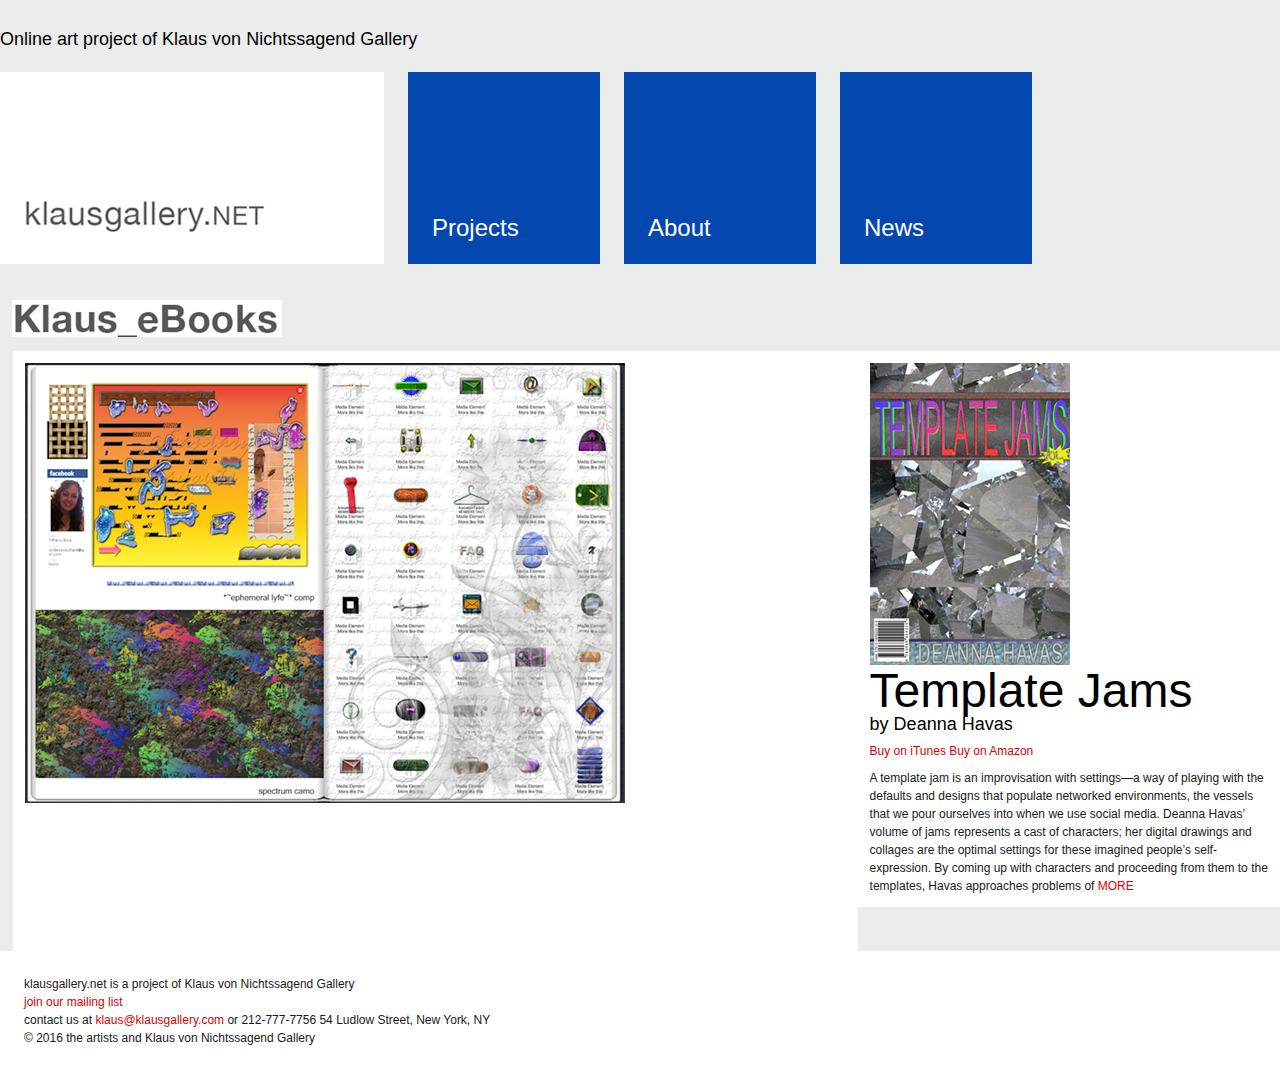
==== unit_9/index.html @ 48684aa6 "final project" ====
<!DOCTYPE html>
<html>

<head>
	<title>klausgallery.net</title>
	<link rel="stylesheet" type="text/css" href="css/reset.css">
	<link rel="stylesheet" type="text/css" href="css/style.css">
	<meta name="viewport" content="width=device-width, initial-scale=1">
</head>

<body>
	<header class="clearfix">
		<h3>Online art project of Klaus von Nichtssagend Gallery</h3><br><br>
		<div id="logo">
			<img src="images/netlogo.jpg">
		</div>
		<nav >	
				<a id="project" href="#">Projects</a>
				<a id="about" href="#">About</a>
				<a id="news" href="#">News</a>
		</nav>

		<div id="ebooks">
			<img src="images/ebookslogo.jpg">
		</div>

	</header>	

<section class="main">

	<aside class="picture">
		<img src="images/jams.png">
	</aside>

	<article class="book" class="clearfix">

		<img src="images/templatejamscov.jpg"><br>

		<h1>Template Jams</h1>
		<h3>by Deanna Havas</h3><br>

		<a href="#">Buy on iTunes</a>
		<a href="r#">Buy on Amazon</a><br><br>

		<p>A template jam is an improvisation with settings—a way of playing with the defaults and designs that populate networked environments, the vessels that we pour ourselves into when we use social media. Deanna Havas’ volume of jams represents a cast of characters; her digital drawings and collages are the optimal settings for these imagined people’s self-expression. By coming up with characters and proceeding from them to the templates, Havas approaches problems of <a href="#">MORE</a></p>
	
	</article>

</section>

	<footer>

		<p>klausgallery.net is a project of Klaus von Nichtssagend Gallery<p>
		<a href="http://klausgallery.com/about-the-gallery/contact/">join our mailing list</a>
		<p>contact us at <a href="mailto:klaus@klausgallery.com">klaus@klausgallery.com</a> or 212-777-7756
		54 Ludlow Street, New York, NY</p>
		<p>&copy 2016 the artists and Klaus von Nichtssagend Gallery<p>

	</footer>

</body>


</html>
---- unit_9/css/style.css ----
* {
	padding: 0;
	margin: 0;
	box-sizing: border-box;
}

@import url(https://fonts.googleapis.com/css?family=Karla);
@import url(https://fonts.googleapis.com/css?family=Raleway:300);
@import url(https://fonts.googleapis.com/css?family=Arimo);
@import url(https://fonts.googleapis.com/css?family=Oxygen:300);
@import url(https://fonts.googleapis.com/css?family=Nunito:300);



body {
	background-color: #eaedec;
	font-family: 'Arimo', sans-serif;
	font-size: 12px;
	width: 100%;

}

h1, h2, h3 {
	font-weight: 100;
}

h1{
	font-family: 'Arial';
	font-size: 4em;
}

h2 {
	font-size: 3em;
}

h3{
	font-size: 1.5em;
}

a {
	color: #dd0000;
	text-decoration: none;
}

header {
	padding: 30px 0 0 0;
	margin-left: auto;
	margin-right: auto;
	width: 100%;
}

nav {
	font-family: 'Arimo', sans-serif;
	font-size: 2em;
	height: 8em;
	width: 70%;
	float: left;
}

nav a {
	color: white;
	background-color: #0348af;
	text-decoration: none;
	text-align: left;
	display: block;
	float: left;
	width: 8em;
	height: 8em;
	padding: 6em 0em .5em 1em;
	margin-left: 1em;
}

a:hover {
	background-color: #3f3f3f;
}

p {
	color: #191919;
	line-height: 1.5em;
}


aside {
	background-color: white;
	padding: 1em;
	height: 50em;
	margin: 0em 0 0 1%;
	width: 66%;
	float: left;

}

article {
	background-color: white;
	padding: 1em;
	width: 33%;
	float: right;

}

footer {
	background-color: white;
	padding: 2em;
	clear: both;
}

img {
	max-width: 100%;
}

.clearfix:after {
	visibility; hidden;
	display: block;
	content: " ";
	clear: both;
	height: 0;
	font-size: 0;
}

#picture img{
	width: 500px;
}

#logo {
	width: 30%;
	float: left;
	height: 16em;
	padding: 10em 0em .5em 2em;
	background-color: white;
}

#ebooks {
	width: 25%;
	float: left;
	padding: 3em 0em 1em 1em;
}

#book img {
		width: 15%;
	}


@media only screen and (max-width: 786px) {
#picture, #book {
	float: none;
	width: auto;
	}

#picture img {
		width: 320px;
	}

#book img {
		width: 50px;
	}

}
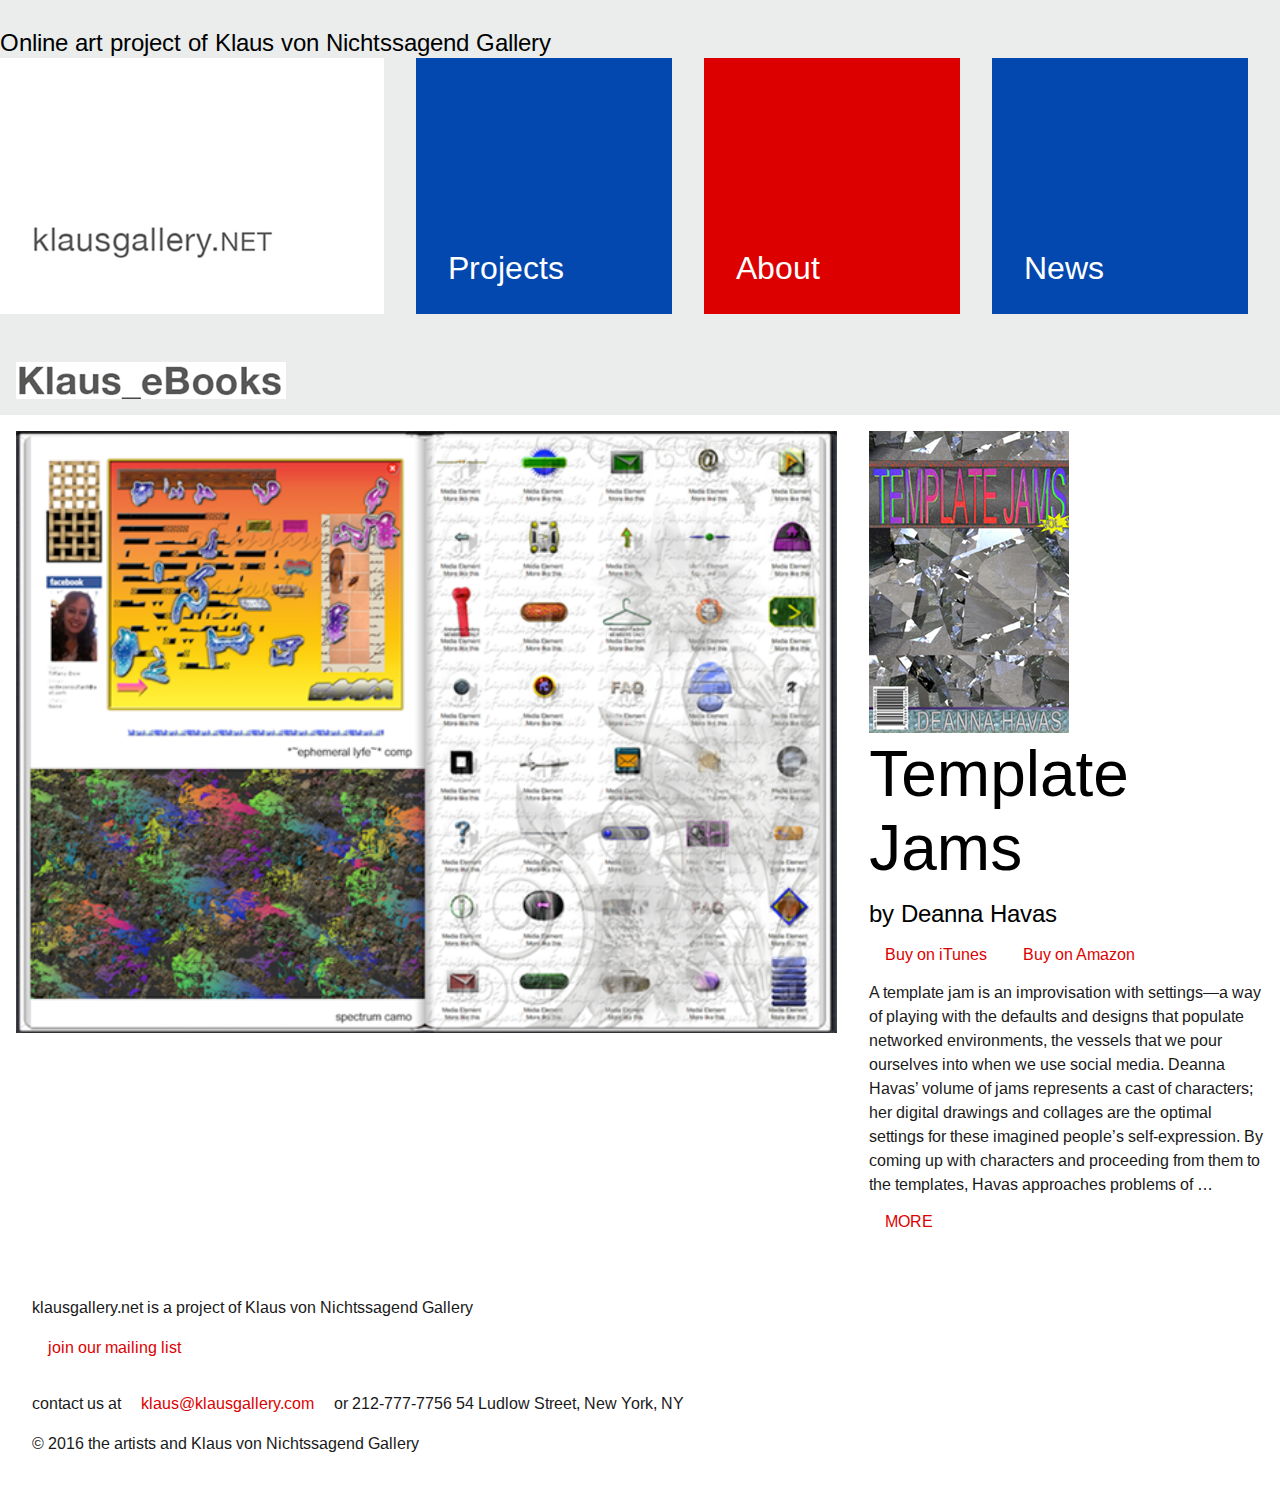
==== commit 6af45b20: "Merge pull request #1 from jhumbrac/patch-1" ====
--- a/unit_9/index.html
+++ b/unit_9/index.html
@@ -1,55 +1,40 @@
 <!DOCTYPE html>
 <html>
-
 <head>
 	<title>klausgallery.net</title>
-	<link rel="stylesheet" type="text/css" href="css/reset.css">
 	<link rel="stylesheet" type="text/css" href="css/style.css">
 	<meta name="viewport" content="width=device-width, initial-scale=1">
 </head>
 
 <body>
 	<header class="clearfix">
-		<h3>Online art project of Klaus von Nichtssagend Gallery</h3><br><br>
+		<h1>Online art project of Klaus von Nichtssagend Gallery</h1>
 		<div id="logo">
 			<img src="images/netlogo.jpg">
 		</div>
-		<nav >	
-				<a id="project" href="#">Projects</a>
-				<a id="about" href="#">About</a>
-				<a id="news" href="#">News</a>
+		<nav>	
+			<a href="#">Projects</a>
+			<a href="#">About</a>
+			<a href="#">News</a>
 		</nav>
-
-		<div id="ebooks">
-			<img src="images/ebookslogo.jpg">
+		<img src="images/ebookslogo.jpg" id="ebooks">
+	</header>	
+	<section class="main clearfix">
+		<img src="images/jams.png" class="main-image">
+		<div class="book" class="clearfix">
+			<img src="images/templatejamscov.jpg">
+			<h2>Template Jams</h2>
+			<h3>by Deanna Havas</h3>
+			<a href="#">Buy on iTunes</a>
+			<a href="#">Buy on Amazon</a>
+			<p>A template jam is an improvisation with settings—a way of playing with the defaults and designs that populate networked environments, the vessels that we pour ourselves into when we use social media. Deanna Havas’ volume of jams represents a cast of characters; her digital drawings and collages are the optimal settings for these imagined people’s self-expression. By coming up with characters and proceeding from them to the templates, Havas approaches problems of &hellip;</p>
+			<a href="#">MORE</a>
 		</div>
-
-	</header>	
-
-<section class="main">
-
-	<aside class="picture">
-		<img src="images/jams.png">
-	</aside>
-
-	<article class="book" class="clearfix">
-
-		<img src="images/templatejamscov.jpg"><br>
-
-		<h1>Template Jams</h1>
-		<h3>by Deanna Havas</h3><br>
-
-		<a href="#">Buy on iTunes</a>
-		<a href="r#">Buy on Amazon</a><br><br>
-
-		<p>A template jam is an improvisation with settings—a way of playing with the defaults and designs that populate networked environments, the vessels that we pour ourselves into when we use social media. Deanna Havas’ volume of jams represents a cast of characters; her digital drawings and collages are the optimal settings for these imagined people’s self-expression. By coming up with characters and proceeding from them to the templates, Havas approaches problems of <a href="#">MORE</a></p>
-	
-	</article>
-
-</section>
-
+	</section>
+	<section class="main clearfix">
+		
+	</section>
 	<footer>
-
 		<p>klausgallery.net is a project of Klaus von Nichtssagend Gallery<p>
 		<a href="http://klausgallery.com/about-the-gallery/contact/">join our mailing list</a>
 		<p>contact us at <a href="mailto:klaus@klausgallery.com">klaus@klausgallery.com</a> or 212-777-7756
@@ -61,4 +46,4 @@
 </body>
 
 
-</html>	+</html>	
--- a/unit_9/css/style.css
+++ b/unit_9/css/style.css
@@ -1,45 +1,47 @@
+@import url(https://fonts.googleapis.com/css?family=Karla);
+@import url(https://fonts.googleapis.com/css?family=Raleway:300);
+@import url(https://fonts.googleapis.com/css?family=Arimo);
+@import url(https://fonts.googleapis.com/css?family=Oxygen:300);
+@import url(https://fonts.googleapis.com/css?family=Nunito:300);
 * {
 	padding: 0;
 	margin: 0;
 	box-sizing: border-box;
 }
 
-@import url(https://fonts.googleapis.com/css?family=Karla);
-@import url(https://fonts.googleapis.com/css?family=Raleway:300);
-@import url(https://fonts.googleapis.com/css?family=Arimo);
-@import url(https://fonts.googleapis.com/css?family=Oxygen:300);
-@import url(https://fonts.googleapis.com/css?family=Nunito:300);
-
-
 
 body {
 	background-color: #eaedec;
 	font-family: 'Arimo', sans-serif;
-	font-size: 12px;
+	font-size: 16px;
 	width: 100%;
-
 }
 
 h1, h2, h3 {
 	font-weight: 100;
 }
 
-h1{
+h2{
 	font-family: 'Arial';
 	font-size: 4em;
+	margin-bottom: .25em;
 }
 
 h2 {
-	font-size: 3em;
+	/* font-size: 3em; */
 }
 
-h3{
+h3,h1{
 	font-size: 1.5em;
 }
 
 a {
 	color: #dd0000;
 	text-decoration: none;
+	display: inline-block;
+	/* margin-top: 10em; */
+	padding: 1em;
+	/* border: 2px solid; */
 }
 
 header {
@@ -69,8 +71,10 @@
 	padding: 6em 0em .5em 1em;
 	margin-left: 1em;
 }
-
-a:hover {
+nav a:nth-of-type(2) {
+	background-color:#dd0000;
+}
+a:hover,nav a:nth-of-type(2):hover {
 	background-color: #3f3f3f;
 }
 
@@ -79,22 +83,23 @@
 	line-height: 1.5em;
 }
 
-
-aside {
+section {
+	background:#fff;
+}
+section>img {
 	background-color: white;
 	padding: 1em;
-	height: 50em;
-	margin: 0em 0 0 1%;
-	width: 66%;
+	/* height: 50em; */
+	margin: 0em 0 0 0;
+	width: 66.66%;
 	float: left;
-
 }
 
-article {
+section>div {
 	background-color: white;
 	padding: 1em;
-	width: 33%;
-	float: right;
+	width: 33.33%;
+	float: left;
 
 }
 
@@ -130,7 +135,7 @@
 }
 
 #ebooks {
-	width: 25%;
+	max-width: 100%;
 	float: left;
 	padding: 3em 0em 1em 1em;
 }
